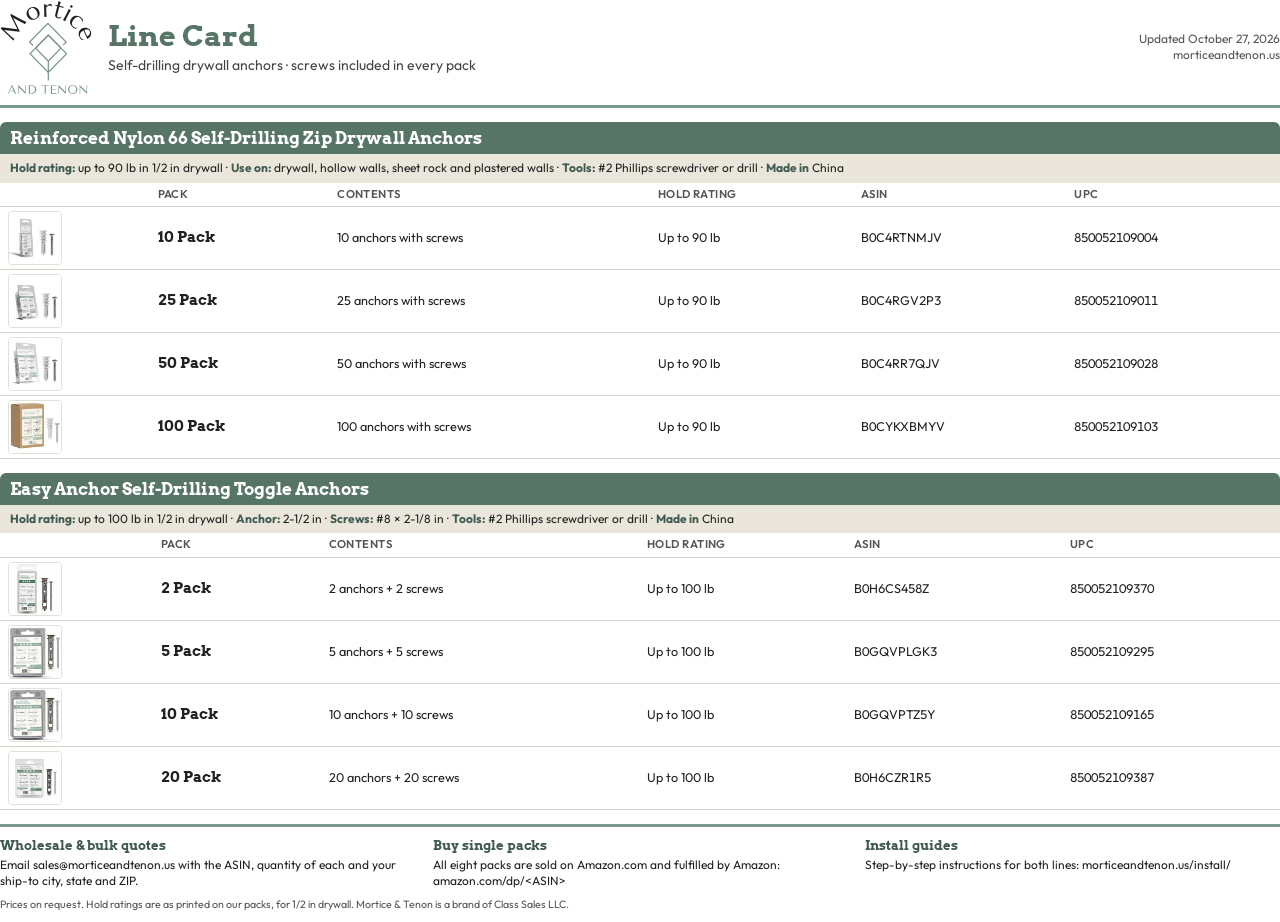
==== tools/linecard.html @ 2fd0d410 "New Mortice & Tenon static site (preview build) Plain HTML/CSS site to replace the Base44 site: Home" ====
<!doctype html>
<!-- Source for docs/downloads/mortice-and-tenon-line-card.pdf. Rebuild with tools/make_linecard.sh.
     UPCs come from ~/mt-data/brand-docs/barcode-registry.csv and were checked against the
     label manifests (FINAL2-2026-10-13 zip labels, EA-RESIZE-2026-10-27/v2 Easy Anchor labels). -->
<html lang="en">
<head>
<meta charset="utf-8">
<title>Mortice &amp; Tenon line card</title>
<style>
  @font-face { font-family: "Arvo"; src: url("../docs/assets/fonts/arvo-bold.woff2") format("woff2"); font-weight: 700; }
  @font-face { font-family: "Outfit"; src: url("../docs/assets/fonts/outfit-var.woff2") format("woff2"); font-weight: 100 900; }
  @page { size: Letter; margin: 0.45in 0.5in; }
  * { box-sizing: border-box; }
  body { margin: 0; font-family: "Outfit", sans-serif; color: #212121; font-size: 9.5pt; line-height: 1.35;
         -webkit-print-color-adjust: exact; print-color-adjust: exact; }
  header { display: flex; align-items: center; gap: 16px; border-bottom: 3px solid #7c988c; padding-bottom: 10px; }
  header img { width: 92px; }
  h1 { font-family: "Arvo", serif; color: #577566; font-size: 22pt; margin: 0; line-height: 1.1; }
  .sub { margin: 4px 0 0; color: #444; font-size: 10.5pt; }
  .date { margin-left: auto; text-align: right; color: #555; font-size: 9pt; }
  h2 { font-family: "Arvo", serif; font-size: 12.5pt; color: #fff; background: #577566; margin: 14px 0 0; padding: 5px 10px; border-radius: 6px 6px 0 0; }
  .specs { background: #ebe6dc; padding: 6px 10px; font-size: 9pt; }
  .specs b { color: #3f5a4e; }
  table { width: 100%; border-collapse: collapse; }
  th, td { padding: 4px 8px; border-bottom: 1px solid #d9d3c7; text-align: left; vertical-align: middle; }
  th { font-size: 8.5pt; text-transform: uppercase; letter-spacing: 0.04em; color: #555; font-weight: 600; }
  td img { width: 54px; height: 54px; display: block; border: 1px solid #e5e0d5; border-radius: 4px; }
  .num { font-variant-numeric: tabular-nums; white-space: nowrap; }
  .pack { font-family: "Arvo", serif; font-size: 11pt; }
  footer { margin-top: 14px; display: flex; gap: 18px; border-top: 3px solid #7c988c; padding-top: 10px; font-size: 9pt; }
  footer div { flex: 1; }
  footer b { font-family: "Arvo", serif; color: #3f5a4e; font-size: 10pt; display: block; margin-bottom: 2px; }
  .fine { color: #555; font-size: 8pt; margin-top: 8px; }
</style>
</head>
<body>
<header>
  <img src="../docs/assets/img/logo.svg" alt="Mortice and Tenon logo">
  <div>
    <h1>Line Card</h1>
    <p class="sub">Self-drilling drywall anchors &middot; screws included in every pack</p>
  </div>
  <div class="date">Updated October 27, 2026<br>morticeandtenon.us</div>
</header>

<h2>Reinforced Nylon 66 Self-Drilling Zip Drywall Anchors</h2>
<div class="specs"><b>Hold rating:</b> up to 90 lb in 1/2 in drywall &middot; <b>Use on:</b> drywall, hollow walls, sheet rock and plastered walls &middot; <b>Tools:</b> #2 Phillips screwdriver or drill &middot; <b>Made in</b> China</div>
<table>
  <thead><tr><th></th><th>Pack</th><th>Contents</th><th>Hold rating</th><th>ASIN</th><th>UPC</th></tr></thead>
  <tbody>
    <tr><td><img src="../docs/assets/img/products/zip-10-360.webp" alt=""></td><td class="pack">10 Pack</td><td>10 anchors with screws</td><td>Up to 90 lb</td><td class="num">B0C4RTNMJV</td><td class="num">850052109004</td></tr>
    <tr><td><img src="../docs/assets/img/products/zip-25-360.webp" alt=""></td><td class="pack">25 Pack</td><td>25 anchors with screws</td><td>Up to 90 lb</td><td class="num">B0C4RGV2P3</td><td class="num">850052109011</td></tr>
    <tr><td><img src="../docs/assets/img/products/zip-50-360.webp" alt=""></td><td class="pack">50 Pack</td><td>50 anchors with screws</td><td>Up to 90 lb</td><td class="num">B0C4RR7QJV</td><td class="num">850052109028</td></tr>
    <tr><td><img src="../docs/assets/img/products/zip-100-360.webp" alt=""></td><td class="pack">100 Pack</td><td>100 anchors with screws</td><td>Up to 90 lb</td><td class="num">B0CYKXBMYV</td><td class="num">850052109103</td></tr>
  </tbody>
</table>

<h2>Easy Anchor Self-Drilling Toggle Anchors</h2>
<div class="specs"><b>Hold rating:</b> up to 100 lb in 1/2 in drywall &middot; <b>Anchor:</b> 2-1/2 in &middot; <b>Screws:</b> #8 &times; 2-1/8 in &middot; <b>Tools:</b> #2 Phillips screwdriver or drill &middot; <b>Made in</b> China</div>
<table>
  <thead><tr><th></th><th>Pack</th><th>Contents</th><th>Hold rating</th><th>ASIN</th><th>UPC</th></tr></thead>
  <tbody>
    <tr><td><img src="../docs/assets/img/products/ea-2-360.webp" alt=""></td><td class="pack">2 Pack</td><td>2 anchors + 2 screws</td><td>Up to 100 lb</td><td class="num">B0H6CS458Z</td><td class="num">850052109370</td></tr>
    <tr><td><img src="../docs/assets/img/products/ea-5-360.webp" alt=""></td><td class="pack">5 Pack</td><td>5 anchors + 5 screws</td><td>Up to 100 lb</td><td class="num">B0GQVPLGK3</td><td class="num">850052109295</td></tr>
    <tr><td><img src="../docs/assets/img/products/ea-10-360.webp" alt=""></td><td class="pack">10 Pack</td><td>10 anchors + 10 screws</td><td>Up to 100 lb</td><td class="num">B0GQVPTZ5Y</td><td class="num">850052109165</td></tr>
    <tr><td><img src="../docs/assets/img/products/ea-20-360.webp" alt=""></td><td class="pack">20 Pack</td><td>20 anchors + 20 screws</td><td>Up to 100 lb</td><td class="num">B0H6CZR1R5</td><td class="num">850052109387</td></tr>
  </tbody>
</table>

<footer>
  <div><b>Wholesale &amp; bulk quotes</b>Email sales@morticeandtenon.us with the ASIN, quantity of each and your ship-to city, state and ZIP.</div>
  <div><b>Buy single packs</b>All eight packs are sold on Amazon.com and fulfilled by Amazon: amazon.com/dp/&lt;ASIN&gt;</div>
  <div><b>Install guides</b>Step-by-step instructions for both lines: morticeandtenon.us/install/</div>
</footer>
<p class="fine">Prices on request. Hold ratings are as printed on our packs, for 1/2 in drywall. Mortice &amp; Tenon is a brand of Class Sales LLC.</p>
</body>
</html>
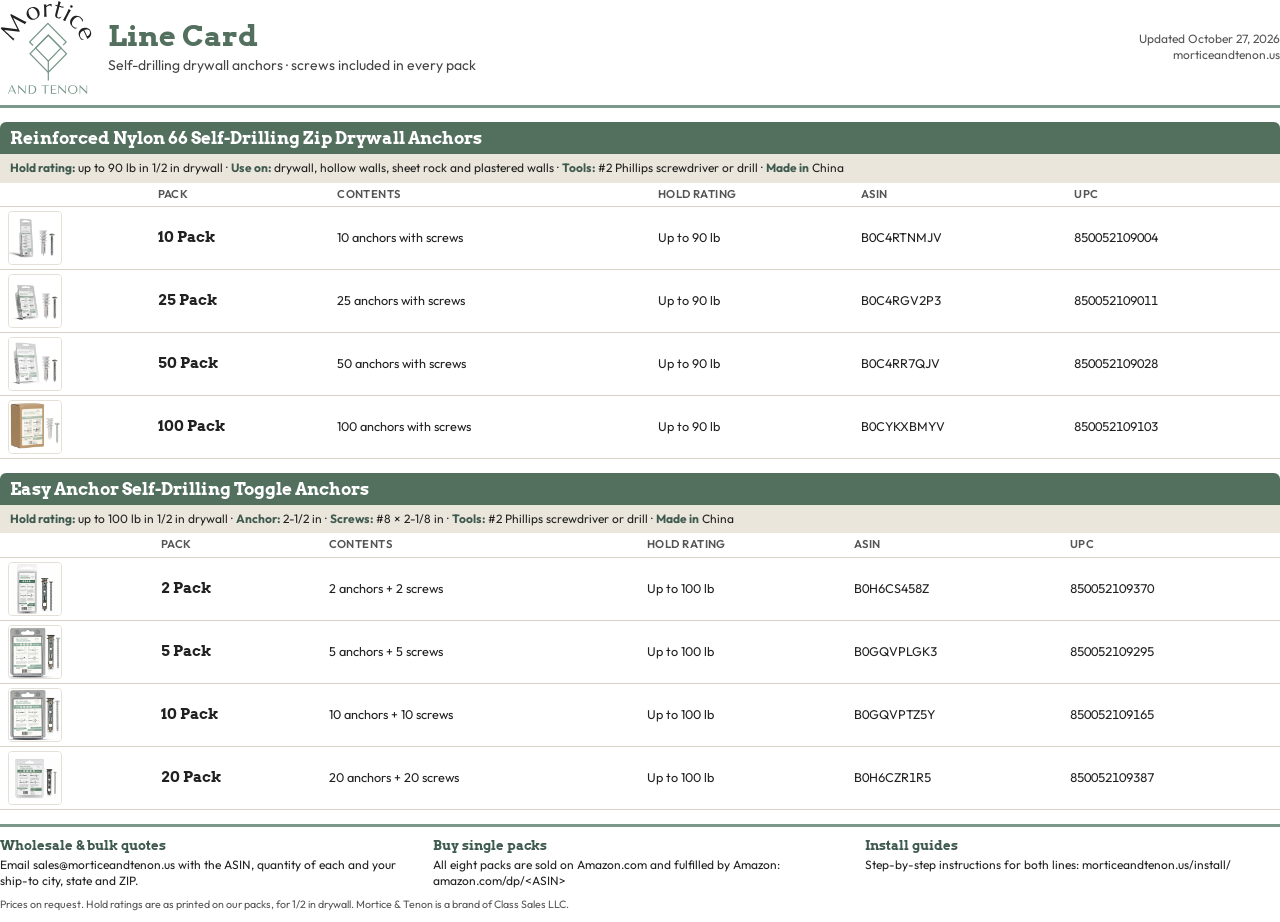
==== commit ba52174e: "Accessibility: darker text-safe sage, lighter alt background, Amazon button names start with visible" ====
--- a/tools/linecard.html
+++ b/tools/linecard.html
@@ -15,10 +15,10 @@
          -webkit-print-color-adjust: exact; print-color-adjust: exact; }
   header { display: flex; align-items: center; gap: 16px; border-bottom: 3px solid #7c988c; padding-bottom: 10px; }
   header img { width: 92px; }
-  h1 { font-family: "Arvo", serif; color: #577566; font-size: 22pt; margin: 0; line-height: 1.1; }
+  h1 { font-family: "Arvo", serif; color: #53705f; font-size: 22pt; margin: 0; line-height: 1.1; }
   .sub { margin: 4px 0 0; color: #444; font-size: 10.5pt; }
   .date { margin-left: auto; text-align: right; color: #555; font-size: 9pt; }
-  h2 { font-family: "Arvo", serif; font-size: 12.5pt; color: #fff; background: #577566; margin: 14px 0 0; padding: 5px 10px; border-radius: 6px 6px 0 0; }
+  h2 { font-family: "Arvo", serif; font-size: 12.5pt; color: #fff; background: #53705f; margin: 14px 0 0; padding: 5px 10px; border-radius: 6px 6px 0 0; }
   .specs { background: #ebe6dc; padding: 6px 10px; font-size: 9pt; }
   .specs b { color: #3f5a4e; }
   table { width: 100%; border-collapse: collapse; }
